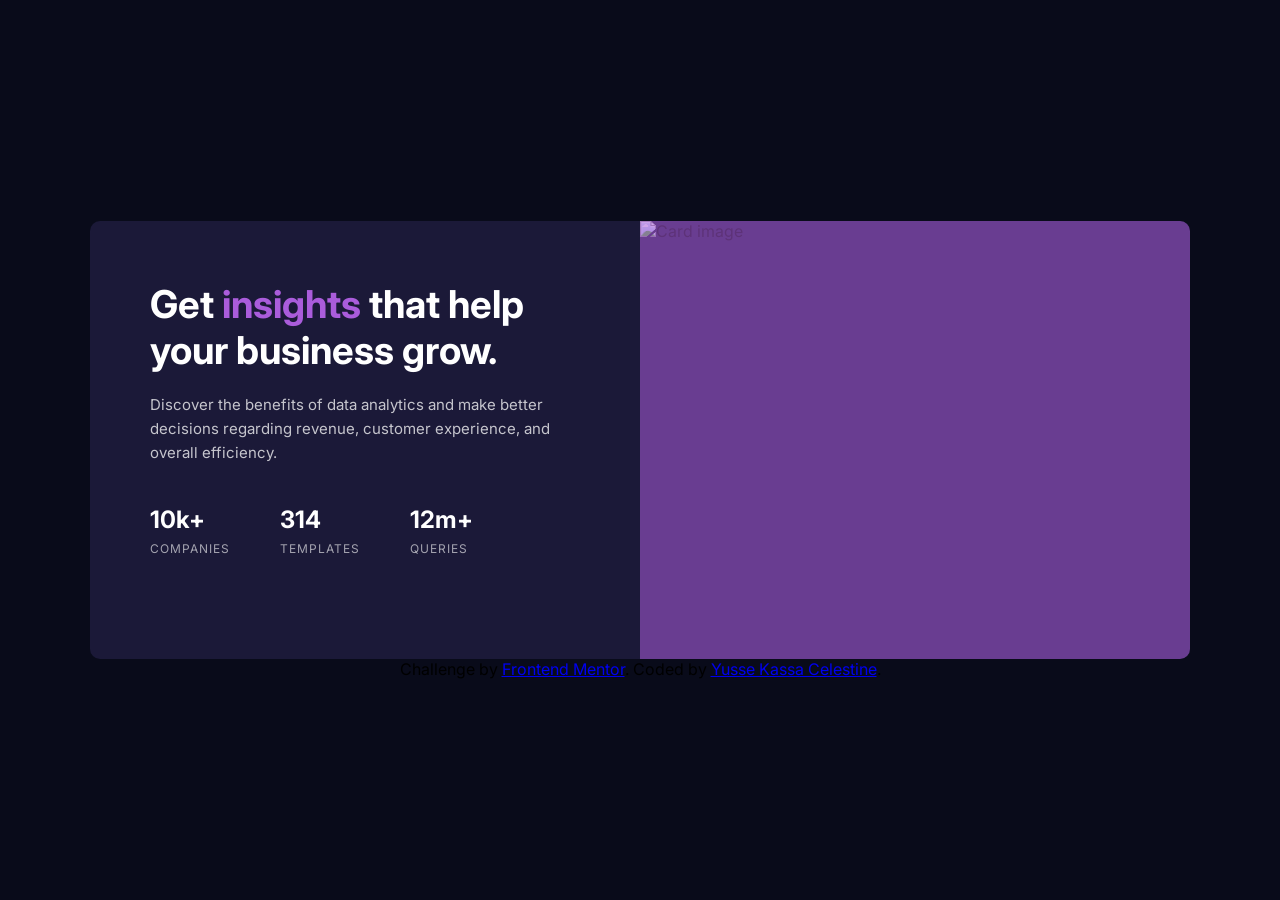
==== index.html @ 6183b95d "Add files via upload" ====
<!DOCTYPE html>
<html lang="en">
<head>
  <meta charset="UTF-8">
  <meta name="viewport" content="width=device-width, initial-scale=1.0"> <!-- displays site properly based on user's device -->

  <link rel="icon" type="image/png" sizes="32x32" href="./images/favicon-32x32.png">
  <link rel="stylesheet" href="style.css">
  <title>Frontend Mentor | Stats preview card component</title>

  <!-- Feel free to remove these styles or customise in your own stylesheet 👍 -->
</head>
<body>
<main class="card">
  <div class="card-text">
    
  <h1>Get <span>insights</span> that help your business grow.</h1>

  <p>Discover the benefits of data analytics and make better decisions regarding revenue, customer 
  experience, and overall efficiency.</p>

  <div class="stats">   
    <div>
      <h2> 10k+ </h2>
      <p>companies</p>
    </div>
    <div>
      <h2> 314 </h2>
      <p>templates</p>
    </div>
    <div>
      <h2> 12m+ </h2>
      <p>queries</p>
    </div>
  </div>
  </div>

  <div class="card-image">
    <div class="overlay"></div>
    <img src="./images/image-header-desktop.jpg" alt="Card image">
  </div>
</main>

  <div class="attribution">
    Challenge by <a href="https://www.frontendmentor.io?ref=challenge" target="_blank">Frontend Mentor</a>. 
    Coded by <a href="#">Yusse Kassa Celestine</a>.
  </div>
</body>
</html>
---- style.css ----
@import url('https://fonts.googleapis.com/css2?family=Inter:wght@400;700&display=swap');

* {
  margin: 0;
  padding: 0;
  box-sizing: border-box;
}

body {
  background-color: hsl(233, 47%, 7%);
  font-family: 'Inter', sans-serif;
  display: flex;
  flex-direction: column;
  justify-content: center;
  align-items: center;
  min-height: 100vh;
  padding: 20px;
}

.card {
  background-color: hsl(244, 38%, 16%);
  display: flex;
  max-width: 1100px;
  border-radius: 10px;
  overflow: hidden;
}

.card-text {
  color: white;
  padding: 60px;
  width: 50%;
  display: flex;
  flex-direction: column;
  justify-content: center;
}

.card-text h1 {
  font-size: 2.4rem;
  margin-bottom: 20px;
  line-height: 1.2;
}

.card-text h1 span {
  color: hsl(277, 64%, 61%);
}

.card-text p {
  margin-bottom: 40px;
  color: hsla(0, 0%, 100%, 0.75);
  font-size: 15px;
  line-height: 1.6;
}

.stats {
  display: flex;
  gap: 50px;
}

.stats h2 {
  font-size: 1.5rem;
  margin-bottom: 5px;
}

.stats p {
  text-transform: uppercase;
  font-size: 12px;
  color: hsla(0, 0%, 100%, 0.6);
  letter-spacing: 1px;
}

.card-image {
  position: relative;
  width: 50%;
}

.card-image img {
  width: 100%;
  height: 100%;
  object-fit: cover;
}

.card-image .overlay {
  position: absolute;
  background: hsl(277, 64%, 61%);
  opacity: 0.55;
  top: 0;
  left: 0;
  width: 100%;
  height: 100%;
}

/* Responsive */
@media (max-width: 900px) {
  .card {
    flex-direction: column-reverse;
    text-align: center;
  }
  .card-text {
    width: 100%;
    padding: 40px;
    text-align: center;
  }
  .stats {
    justify-content: center;
  }
  .card-image {
    width: 100%;
    height: 300px;
  }
}
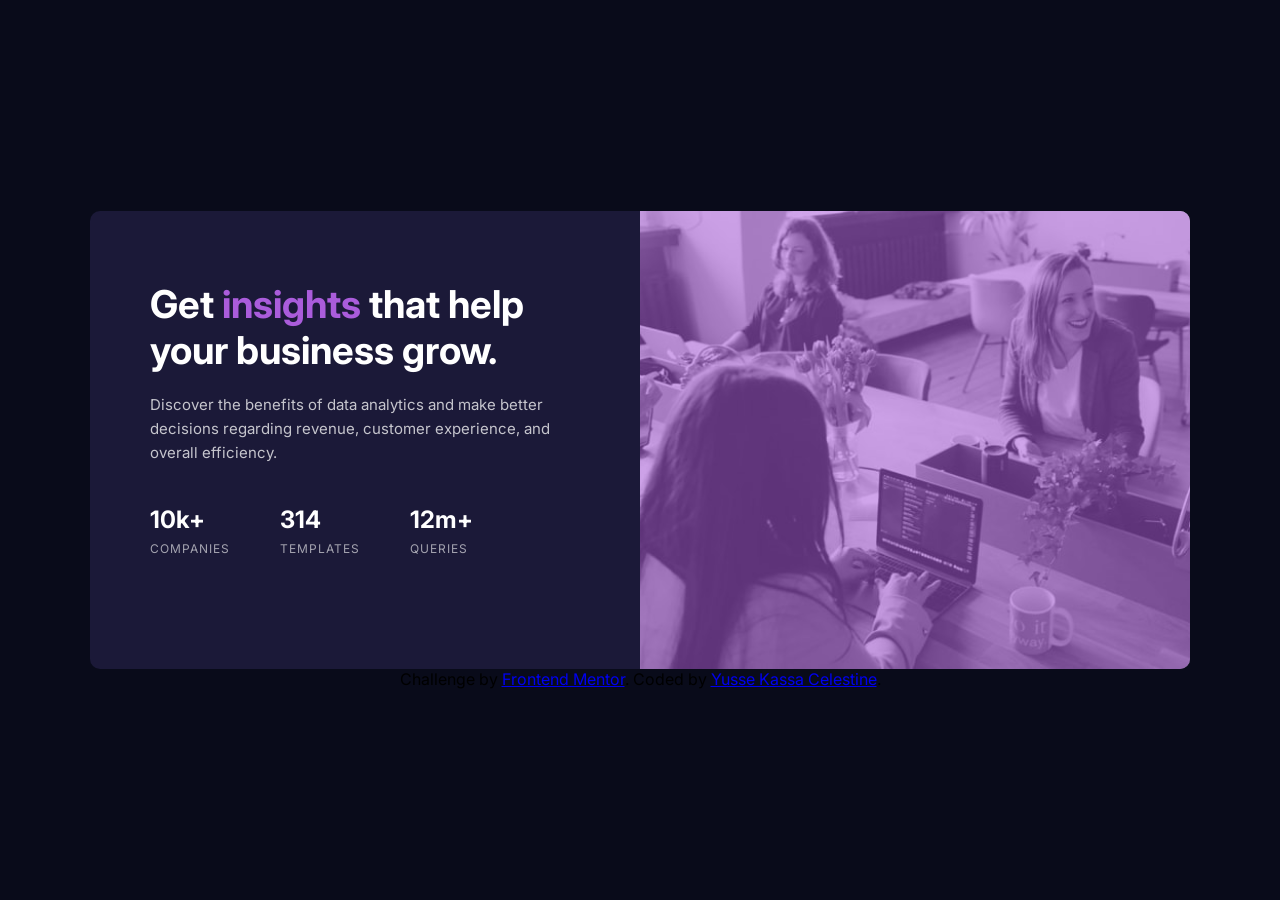
==== commit 82b06dca: "move  to main file #4" ====
--- a/index.html
+++ b/index.html
@@ -1,49 +1,49 @@
-<!DOCTYPE html>
-<html lang="en">
-<head>
-  <meta charset="UTF-8">
-  <meta name="viewport" content="width=device-width, initial-scale=1.0"> <!-- displays site properly based on user's device -->
-
-  <link rel="icon" type="image/png" sizes="32x32" href="./images/favicon-32x32.png">
-  <link rel="stylesheet" href="style.css">
-  <title>Frontend Mentor | Stats preview card component</title>
-
-  <!-- Feel free to remove these styles or customise in your own stylesheet 👍 -->
-</head>
-<body>
-<main class="card">
-  <div class="card-text">
-    
-  <h1>Get <span>insights</span> that help your business grow.</h1>
-
-  <p>Discover the benefits of data analytics and make better decisions regarding revenue, customer 
-  experience, and overall efficiency.</p>
-
-  <div class="stats">   
-    <div>
-      <h2> 10k+ </h2>
-      <p>companies</p>
-    </div>
-    <div>
-      <h2> 314 </h2>
-      <p>templates</p>
-    </div>
-    <div>
-      <h2> 12m+ </h2>
-      <p>queries</p>
-    </div>
-  </div>
-  </div>
-
-  <div class="card-image">
-    <div class="overlay"></div>
-    <img src="./images/image-header-desktop.jpg" alt="Card image">
-  </div>
-</main>
-
-  <div class="attribution">
-    Challenge by <a href="https://www.frontendmentor.io?ref=challenge" target="_blank">Frontend Mentor</a>. 
-    Coded by <a href="#">Yusse Kassa Celestine</a>.
-  </div>
-</body>
+<!DOCTYPE html>
+<html lang="en">
+<head>
+  <meta charset="UTF-8">
+  <meta name="viewport" content="width=device-width, initial-scale=1.0"> <!-- displays site properly based on user's device -->
+
+  <link rel="icon" type="image/png" sizes="32x32" href="./images/favicon-32x32.png">
+  <link rel="stylesheet" href="style.css">
+  <title>Frontend Mentor | Stats preview card component</title>
+
+  <!-- Feel free to remove these styles or customise in your own stylesheet 👍 -->
+</head>
+<body>
+<main class="card">
+  <div class="card-text">
+    
+  <h1>Get <span>insights</span> that help your business grow.</h1>
+
+  <p>Discover the benefits of data analytics and make better decisions regarding revenue, customer 
+  experience, and overall efficiency.</p>
+
+  <div class="stats">   
+    <div>
+      <h2> 10k+ </h2>
+      <p>companies</p>
+    </div>
+    <div>
+      <h2> 314 </h2>
+      <p>templates</p>
+    </div>
+    <div>
+      <h2> 12m+ </h2>
+      <p>queries</p>
+    </div>
+  </div>
+  </div>
+
+  <div class="card-image">
+    <div class="overlay"></div>
+    <img src="./images/image-header-desktop.jpg" alt="Card image">
+  </div>
+</main>
+
+  <div class="attribution">
+    Challenge by <a href="https://www.frontendmentor.io?ref=challenge" target="_blank">Frontend Mentor</a>. 
+    Coded by <a href="#">Yusse Kassa Celestine</a>.
+  </div>
+</body>
 </html>
--- a/style.css
+++ b/style.css
@@ -1,110 +1,110 @@
-@import url('https://fonts.googleapis.com/css2?family=Inter:wght@400;700&display=swap');
-
-* {
-  margin: 0;
-  padding: 0;
-  box-sizing: border-box;
-}
-
-body {
-  background-color: hsl(233, 47%, 7%);
-  font-family: 'Inter', sans-serif;
-  display: flex;
-  flex-direction: column;
-  justify-content: center;
-  align-items: center;
-  min-height: 100vh;
-  padding: 20px;
-}
-
-.card {
-  background-color: hsl(244, 38%, 16%);
-  display: flex;
-  max-width: 1100px;
-  border-radius: 10px;
-  overflow: hidden;
-}
-
-.card-text {
-  color: white;
-  padding: 60px;
-  width: 50%;
-  display: flex;
-  flex-direction: column;
-  justify-content: center;
-}
-
-.card-text h1 {
-  font-size: 2.4rem;
-  margin-bottom: 20px;
-  line-height: 1.2;
-}
-
-.card-text h1 span {
-  color: hsl(277, 64%, 61%);
-}
-
-.card-text p {
-  margin-bottom: 40px;
-  color: hsla(0, 0%, 100%, 0.75);
-  font-size: 15px;
-  line-height: 1.6;
-}
-
-.stats {
-  display: flex;
-  gap: 50px;
-}
-
-.stats h2 {
-  font-size: 1.5rem;
-  margin-bottom: 5px;
-}
-
-.stats p {
-  text-transform: uppercase;
-  font-size: 12px;
-  color: hsla(0, 0%, 100%, 0.6);
-  letter-spacing: 1px;
-}
-
-.card-image {
-  position: relative;
-  width: 50%;
-}
-
-.card-image img {
-  width: 100%;
-  height: 100%;
-  object-fit: cover;
-}
-
-.card-image .overlay {
-  position: absolute;
-  background: hsl(277, 64%, 61%);
-  opacity: 0.55;
-  top: 0;
-  left: 0;
-  width: 100%;
-  height: 100%;
-}
-
-/* Responsive */
-@media (max-width: 900px) {
-  .card {
-    flex-direction: column-reverse;
-    text-align: center;
-  }
-  .card-text {
-    width: 100%;
-    padding: 40px;
-    text-align: center;
-  }
-  .stats {
-    justify-content: center;
-  }
-  .card-image {
-    width: 100%;
-    height: 300px;
-  }
+@import url('https://fonts.googleapis.com/css2?family=Inter:wght@400;700&display=swap');
+
+* {
+  margin: 0;
+  padding: 0;
+  box-sizing: border-box;
+}
+
+body {
+  background-color: hsl(233, 47%, 7%);
+  font-family: 'Inter', sans-serif;
+  display: flex;
+  flex-direction: column;
+  justify-content: center;
+  align-items: center;
+  min-height: 100vh;
+  padding: 20px;
+}
+
+.card {
+  background-color: hsl(244, 38%, 16%);
+  display: flex;
+  max-width: 1100px;
+  border-radius: 10px;
+  overflow: hidden;
+}
+
+.card-text {
+  color: white;
+  padding: 60px;
+  width: 50%;
+  display: flex;
+  flex-direction: column;
+  justify-content: center;
+}
+
+.card-text h1 {
+  font-size: 2.4rem;
+  margin-bottom: 20px;
+  line-height: 1.2;
+}
+
+.card-text h1 span {
+  color: hsl(277, 64%, 61%);
+}
+
+.card-text p {
+  margin-bottom: 40px;
+  color: hsla(0, 0%, 100%, 0.75);
+  font-size: 15px;
+  line-height: 1.6;
+}
+
+.stats {
+  display: flex;
+  gap: 50px;
+}
+
+.stats h2 {
+  font-size: 1.5rem;
+  margin-bottom: 5px;
+}
+
+.stats p {
+  text-transform: uppercase;
+  font-size: 12px;
+  color: hsla(0, 0%, 100%, 0.6);
+  letter-spacing: 1px;
+}
+
+.card-image {
+  position: relative;
+  width: 50%;
+}
+
+.card-image img {
+  width: 100%;
+  height: 100%;
+  object-fit: cover;
+}
+
+.card-image .overlay {
+  position: absolute;
+  background: hsl(277, 64%, 61%);
+  opacity: 0.55;
+  top: 0;
+  left: 0;
+  width: 100%;
+  height: 100%;
+}
+
+/* Responsive */
+@media (max-width: 900px) {
+  .card {
+    flex-direction: column-reverse;
+    text-align: center;
+  }
+  .card-text {
+    width: 100%;
+    padding: 40px;
+    text-align: center;
+  }
+  .stats {
+    justify-content: center;
+  }
+  .card-image {
+    width: 100%;
+    height: 300px;
+  }
 }
